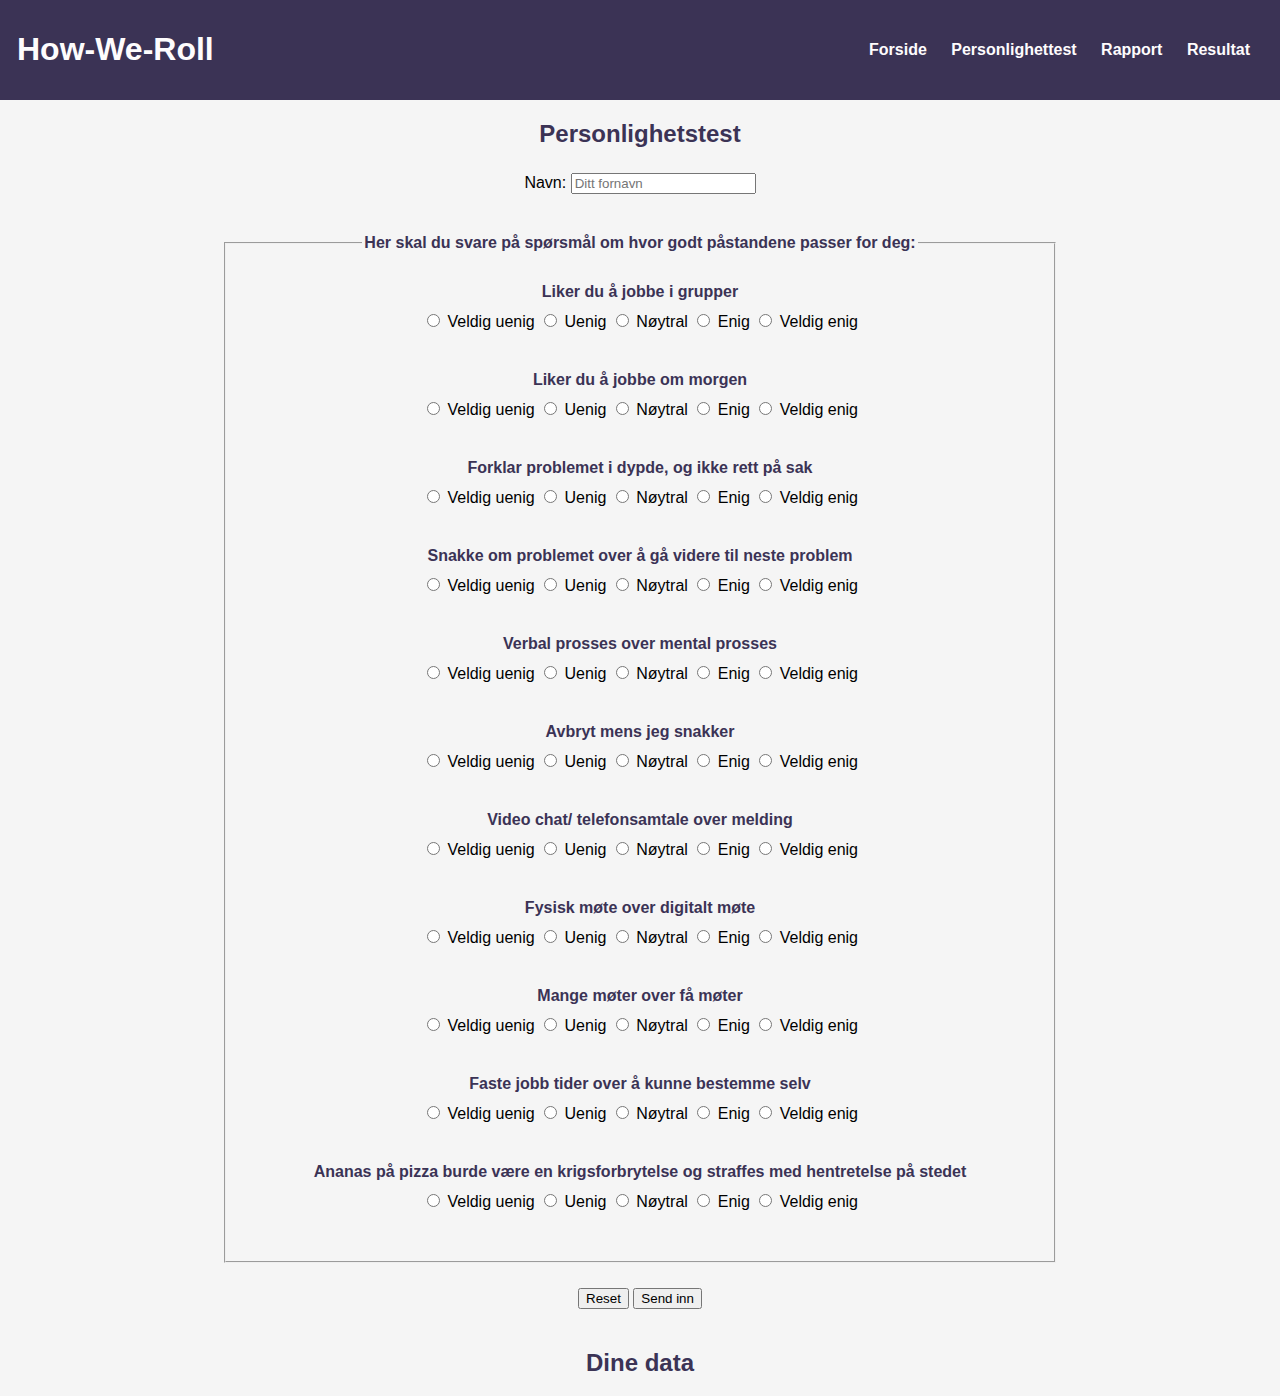
==== personlighetstest.html @ 8b93a7c5 "endringer 13. desember" ====
<!DOCTYPE html>
<html lang="no-NB">
	<head>
		<meta charset="UTF-8">
		<meta http-equiv="X-UA-Compatible" content="IE=edge">
		<meta name="viewport" content="width=device-width, initial-scale=1">
		<title>How-We-Roll</title>
		<link rel="stylesheet" href="assets/css/base.css">
		<link rel="icon" href="assets/img/favicon.png">
	</head>
	<body>
		<nav>
			<div id="navbar">
				<h1 id="PrimaryTitle">How-We-Roll</h1>
				<ul>
					<li><a href="index.html">Forside</a></li>
					<li><a href="personlighetstest.html">Personlighettest</a></li>
					<li><a href="rapport.html">Rapport</a></li>
					<li><a href="Resultat.html">Resultat</a></li>
				</ul>
			</div>
		</nav>
		<div id="content">
			<form id="formWrapper">
				<h2>Personlighetstest</h2>
				<div>
					<span>
						<label for="name">Navn:</label>
						<input type="name" id="name" name="name" placeholder="Ditt fornavn" required>
					</span>
				</div>
				<fieldset>
					<legend>Her skal du svare på spørsmål om hvor godt påstandene passer for deg:</legend>
					<div>
						<h4>Liker du å jobbe i grupper</h4>

						<input type="radio" id="LikeJobbeIGrupper1" name="LikeJobbeIGrupper" value="0">
						<label for="LikeJobbeIGrupper1">Veldig uenig</label>

						<input type="radio" id="LikeJobbeIGrupper3" name="LikeJobbeIGrupper" value="25">
						<label for="LikeJobbeIGrupper3">Uenig</label>

						<input type="radio" id="LikeJobbeIGrupper6" name="LikeJobbeIGrupper" value="50">
						<label for="LikeJobbeIGrupper6">Nøytral</label>

						<input type="radio" id="LikeJobbeIGrupper4" name="LikeJobbeIGrupper" value="75">
						<label for="LikeJobbeIGrupper4">Enig</label>

						<input type="radio" id="LikeJobbeIGrupper5" name="LikeJobbeIGrupper" value="100">
						<label for="LikeJobbeIGrupper5">Veldig enig</label>
					</div>
					<div>
						<h4>Liker du å jobbe om morgen</h4>

						<input type="radio" id="LikeJobbeOmMorgen1" name="likeJobbeOmMorgen" value="100">
						<label for="LikeJobbeOmMorgen1">Veldig uenig</label>

						<input type="radio" id="LikeJobbeOmMorgen2" name="likeJobbeOmMorgen" value="75">
						<label for="LikeJobbeOmMorgen2">Uenig</label>

						<input type="radio" id="LikeJobbeOmMorgen6" name="likeJobbeOmMorgen" value="50">
						<label for="LikeJobbeOmMorgen6">Nøytral</label>

						<input type="radio" id="LikeJobbeOmMorgen3" name="likeJobbeOmMorgen" value="25">
						<label for="LikeJobbeOmMorgen3">Enig</label>

						<input type="radio" id="LikeJobbeOmMorgen5" name="likeJobbeOmMorgen" value="0">
						<label for="LikeJobbeOmMorgen5">Veldig enig</label>

					</div>
					<div>
						<h4>Forklar problemet i dypde, og ikke rett på sak</h4>

						<input type="radio" id="FortellProblemetIDypde1" name="FortellProblemetIDypde" value="100">
						<label for="FortellProblemetIDypde1">Veldig uenig</label>

						<input type="radio" id="FortellProblemetIDypde2" name="FortellProblemetIDypde" value="75">
						<label for="FortellProblemetIDypde2">Uenig</label>

						<input type="radio" id="FortellProblemetIDypde6" name="FortellProblemetIDypde" value="50">
						<label for="FortellProblemetIDypde6">Nøytral</label>

						<input type="radio" id="FortellProblemetIDypde3" name="FortellProblemetIDypde" value="25">
						<label for="FortellProblemetIDypde3">Enig</label>

						<input type="radio" id="FortellProblemetIDypde5" name="FortellProblemetIDypde" value="0">
						<label for="FortellProblemetIDypde5">Veldig enig</label>

					</div>
					<div>
						<h4>Snakke om problemet over å gå videre til neste problem</h4>

						<input type="radio" id="SnakkeOmProblemet1" name="SnakkeOmProblemet" value="0">
						<label for="SnakkeOmProblemet1">Veldig uenig</label>

						<input type="radio" id="SnakkeOmProblemet2" name="SnakkeOmProblemet" value="25">
						<label for="SnakkeOmProblemet2">Uenig</label>

						<input type="radio" id="SnakkeOmProblemet6" name="SnakkeOmProblemet" value="50">
						<label for="SnakkeOmProblemet6">Nøytral</label>

						<input type="radio" id="SnakkeOmProblemet3" name="SnakkeOmProblemet" value="75">
						<label for="SnakkeOmProblemet3">Enig</label>

						<input type="radio" id="SnakkeOmProblemet5" name="SnakkeOmProblemet" value="100">
						<label for="SnakkeOmProblemet5">Veldig enig</label>

					</div>
					<div>
						<h4>Verbal prosses over mental prosses</h4>

						<input type="radio" id="VerbalProssesOverMentalProsses1" name="VerbalProssesOverMentalProsses" value="100">
						<label for="VerbalProssesOverMentalProsses1">Veldig uenig</label>

						<input type="radio" id="VerbalProssesOverMentalProsses2" name="VerbalProssesOverMentalProsses" value="75">
						<label for="VerbalProssesOverMentalProsses2">Uenig</label>

						<input type="radio" id="VerbalProssesOverMentalProsses6" name="VerbalProssesOverMentalProsses" value="50">
						<label for="VerbalProssesOverMentalProsses6">Nøytral</label>

						<input type="radio" id="VerbalProssesOverMentalProsses3" name="VerbalProssesOverMentalProsses" value="25">
						<label for="VerbalProssesOverMentalProsses3">Enig</label>

						<input type="radio" id="VerbalProssesOverMentalProsses5" name="VerbalProssesOverMentalProsses" value="0">
						<label for="VerbalProssesOverMentalProsses5">Veldig enig</label>

					</div>
					<div>
						<h4>Avbryt mens jeg snakker</h4>

						<input type="radio" id="AvbrytMensJegSnakker1" name="AvbrytMensJegSnakker" value="0">
						<label for="AvbrytMensJegSnakker1">Veldig uenig</label>

						<input type="radio" id="AvbrytMensJegSnakker2" name="AvbrytMensJegSnakker" value="25">
						<label for="AvbrytMensJegSnakker2">Uenig</label>


						<input type="radio" id="AvbrytMensJegSnakker6" name="AvbrytMensJegSnakker" value="50">
						<label for="AvbrytMensJegSnakker6">Nøytral</label>

						<input type="radio" id="AvbrytMensJegSnakker3" name="AvbrytMensJegSnakker" value="75">
						<label for="AvbrytMensJegSnakker3">Enig</label>

						<input type="radio" id="AvbrytMensJegSnakker5" name="AvbrytMensJegSnakker" value="100">
						<label for="AvbrytMensJegSnakker5">Veldig enig</label>
					</div>
					<div>
						<h4>Video chat/ telefonsamtale over melding</h4>

						<input type="radio" id="VideoChatOverMelding1" name="VideoChatOverMelding" value="100">
						<label for="VideoChatOverMelding1">Veldig uenig</label>

						<input type="radio" id="VideoChatOverMelding2" name="VideoChatOverMelding" value="75">
						<label for="VideoChatOverMelding2">Uenig</label>

						<input type="radio" id="VideoChatOverMelding6" name="VideoChatOverMelding" value="50">
						<label for="VideoChatOverMelding6">Nøytral</label>

						<input type="radio" id="VideoChatOverMelding3" name="VideoChatOverMelding" value="25">
						<label for="VideoChatOverMelding3">Enig</label>

						<input type="radio" id="VideoChatOverMelding5" name="VideoChatOverMelding" value="0">
						<label for="VideoChatOverMelding5">Veldig enig</label>
					</div>
					<div>
						<h4>Fysisk møte over digitalt møte</h4>

						<input type="radio" id="FysiskMoteOverDigitaltMote1" name="FysiskMoteOverDigitaltMote" value="0">
						<label for="FysiskMoteOverDigitaltMote1">Veldig uenig</label>

						<input type="radio" id="FysiskMoteOverDigitaltMote2" name="FysiskMoteOverDigitaltMote" value="25">
						<label for="FysiskMoteOverDigitaltMote2">Uenig</label>

						<input type="radio" id="FysiskMoteOverDigitaltMote6" name="FysiskMoteOverDigitaltMote" value="50">
						<label for="FysiskMoteOverDigitaltMote6">Nøytral</label>

						<input type="radio" id="FysiskMoteOverDigitaltMote3" name="FysiskMoteOverDigitaltMote" value="75">
						<label for="FysiskMoteOverDigitaltMote3">Enig</label>

						<input type="radio" id="FysiskMoteOverDigitaltMote5" name="FysiskMoteOverDigitaltMote" value="100">
						<label for="FysiskMoteOverDigitaltMote5">Veldig enig</label>

					</div>
					<div>
						<h4>Mange møter over få møter</h4>

						<input type="radio" id="MangeMoterOverFaMoter1" name="MangeMoterOverFaMoter" value="100">
						<label for="MangeMoterOverFaMoter1">Veldig uenig</label>

						<input type="radio" id="MangeMoterOverFaMoter2" name="MangeMoterOverFaMoter" value="75">
						<label for="MangeMoterOverFaMoter2">Uenig</label>

						<input type="radio" id="MangeMoterOverFaMoter6" name="MangeMoterOverFaMoter" value="50">
						<label for="MangeMoterOverFaMoter6">Nøytral</label>

						<input type="radio" id="MangeMoterOverFaMoter3" name="MangeMoterOverFaMoter" value="25">
						<label for="MangeMoterOverFaMoter3">Enig</label>

						<input type="radio" id="MangeMoterOverFaMoter5" name="MangeMoterOverFaMoter" value="0">
						<label for="MangeMoterOverFaMoter5">Veldig enig</label>

					</div>
					<div>
						<h4>Faste jobb tider over å kunne bestemme selv</h4>

						<input type="radio" id="FastJobbTidOverBestemmeSelv1" name="FastJobbTidOverBestemmeSelv" value="100">
						<label for="FastJobbTidOverBestemmeSelv1">Veldig uenig</label>

						<input type="radio" id="FastJobbTidOverBestemmeSelv2" name="FastJobbTidOverBestemmeSelv" value="75">
						<label for="FastJobbTidOverBestemmeSelv2">Uenig</label>
						
						<input type="radio" id="FastJobbTidOverBestemmeSelv6" name="FastJobbTidOverBestemmeSelv" value="50">
						<label for="FastJobbTidOverBestemmeSelv6">Nøytral</label>

						<input type="radio" id="FastJobbTidOverBestemmeSelv3" name="FastJobbTidOverBestemmeSelv" value="25">
						<label for="FastJobbTidOverBestemmeSelv3">Enig</label>

						<input type="radio" id="FastJobbTidOverBestemmeSelv5" name="FastJobbTidOverBestemmeSelv" value="0">
						<label for="FastJobbTidOverBestemmeSelv5">Veldig enig</label>

					</div>
					<div>
						<h4>Ananas på  pizza burde være en krigsforbrytelse og straffes med hentretelse på stedet </h4>

						<input type="radio" id="AnanasPaPizza1" name="AnanasPaPizza" value="0">
						<label for="AnanasPaPizza1">Veldig uenig</label>

						<input type="radio" id="AnanasPaPizza2" name="AnanasPaPizza" value="25">
						<label for="AnanasPaPizza2">Uenig</label>

						<input type="radio" id="AnanasPaPizza6" name="AnanasPaPizza" value="50" required>
						<label for="AnanasPaPizza6">Nøytral</label>

						<input type="radio" id="AnanasPaPizza4" name="AnanasPaPizza" value="75">
						<label for="AnanasPaPizza4">Enig</label>

						<input type="radio" id="AnanasPaPizza5" name="AnanasPaPizza" value="100">
						<label for="AnanasPaPizza5">Veldig enig</label>

						
					</div>
				</fieldset>
				<div>
					<button type="reset">Reset</button>
					<button type="submit">Send inn</button>
				</div>
			</form>
			<div class="results">
				<h2>Dine data</h2>
				<pre></pre>
			</div>
		</div>
	</body>
	<script>
		async function postData(url = '', data = {}) {
			const response = await fetch(url, {
				method: 'POST',
				mode: 'cors',
				cache: 'no-cache',
				credentials: 'same-origin',
				headers: {
					'Content-Type': 'application/json',
				},
				redirect: 'follow',
				referrerPolicy: 'no-referrer',
				body: JSON.stringify(data)
			});

			return response.json();
		}

		function handleSubmit(event) {
			event.preventDefault();
			const data = new FormData(event.target);
			const formJSON = Object.fromEntries(data.entries());
			const results = document.querySelector('.results pre');

			postData('https://bacit.info/', formJSON)
			.then(data => {
				let timestamp = data.time;
				let trxid = data.trxid;
				let bacitUrl = ("https://bacit.info/hwr/" + timestamp + "-" + trxid + ".json");


				results.innerText = ("JSON has been submitted to " + bacitUrl); // JSON.stringify(data, null, 2)

				console.log(bacitUrl);
				localStorage.bacitUrl = bacitUrl;
			});
		}

		const form = document.querySelector('form');
		form.addEventListener('submit', handleSubmit);
  </script>
</html>
---- assets/css/base.css ----
/* AOOOOGGAAA */
body {
    background-color: whitesmoke;
    display: flex;
    flex-direction: column;
    justify-content: center;
    text-align: center;
    min-height: 10vh;
    margin: 0;
    padding: 0;
    font-family: Arial;
}

h1, h2, h4 {
    font-family: Arial;
    color: #3B3355;
}

/* --- Custom IDs and classes --- */
#content {
    margin: 100px 0 0 0;
}

/* Navigationbar styles */

#navbar {
    width: 100%;
    display: flex;
    align-items: center;
    padding: 10px;
    top: 0;
    position: fixed;
    background-color: #3B3355;
    overflow: hidden;
    min-width: 500px;
}

#navbar h1 {
    color: #FEFCFD;
    padding: 0 0 0 7px;
}

#navbar ul {
    flex: 1;
    text-align: right;
    padding: 0 30px 0 0;
}

#navbar ul li {
    display: inline-block;
    list-style: none;
    position: relative;
}

#navbar ul li a {
    position: relative;
    margin: 0;
    padding: 0 10px;
    text-decoration: none;
    color: #FEFCFD;
    font-family: Arial;
    font-weight: bold;
}

#navbar ul li a:hover {
    margin: 0;
    border-bottom: 4px solid #FFFFFF;
}

/* Form styles */
#formWrapper {
    margin: 0 auto;
    min-width: 50%;
    max-width: 65%;
}

#formWrapper fieldset {
    margin: 25px 0 0 0;
}

#formWrapper fieldset legend {
    font-weight: bold;
    color: #3B3355;
}

#formWrapper div {
    margin: 25px 0 40px 0;
}

#formWrapper h4 {
    margin: 0 0 10px 0;
}

input[type="radio"]:checked+label {
    font-weight: bold;
    color: #3B3355;
}
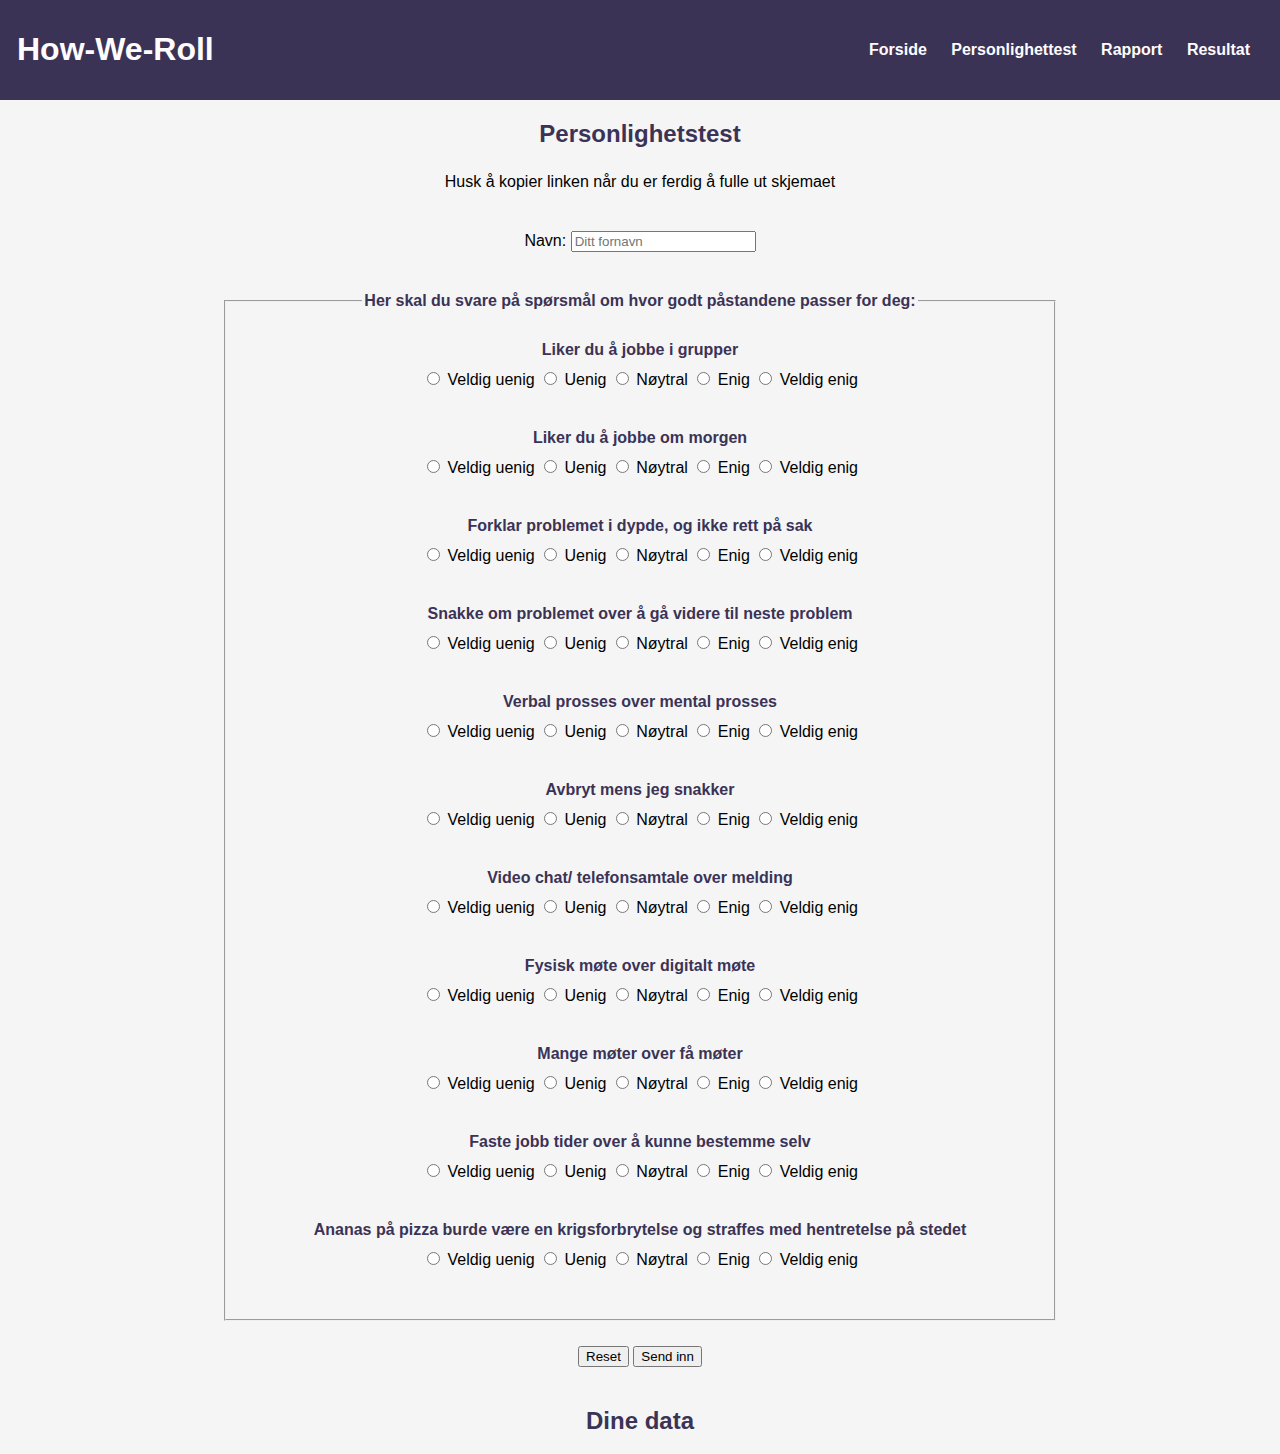
==== commit ea3dfd50: "gjort Rapport dynamisk med bruk av Cookie" ====
--- a/personlighetstest.html
+++ b/personlighetstest.html
@@ -21,8 +21,11 @@
 			</div>
 		</nav>
 		<div id="content">
-			<form id="formWrapper">
-				<h2>Personlighetstest</h2>
+            <form id="formWrapper">
+				<h2>Personlighetstest </h2>
+				<div>
+					<p>Husk å kopier linken når du er ferdig å fulle ut skjemaet</p>
+				</div>	
 				<div>
 					<span>
 						<label for="name">Navn:</label>
@@ -252,21 +255,25 @@
 		</div>
 	</body>
 	<script>
+		// kode hentet fra https://github.com/Gruppe-6B/how-we-roll/blob/main/how-we-roll.html
+		// Example POST method implementation using fetch:
 		async function postData(url = '', data = {}) {
+			// Default options are marked with *
 			const response = await fetch(url, {
-				method: 'POST',
-				mode: 'cors',
-				cache: 'no-cache',
-				credentials: 'same-origin',
+				method: 'POST', // *GET, POST, PUT, DELETE, etc.
+				mode: 'cors', // no-cors, *cors, same-origin
+				cache: 'no-cache', // *default, no-cache, reload, force-cache,only-if-cached
+				credentials: 'same-origin', // include, *same-origin, omit
 				headers: {
 					'Content-Type': 'application/json',
+					// 'Content-Type': 'application/x-www-form-urlencoded',
 				},
-				redirect: 'follow',
-				referrerPolicy: 'no-referrer',
-				body: JSON.stringify(data)
+				redirect: 'follow', // manual, *follow, error
+				referrerPolicy: 'no-referrer', // no-referrer,*no-referrer-when-downgrade, origin, origin-when-cross-origin, same-origin, strict-origin, strict-origin-when-cross-origin, unsafe-url
+				body: JSON.stringify(data) // body data type must match"Content-Type"header
 			});
 
-			return response.json();
+			return response.json(); // parses JSON response into native JavaScriptobjects
 		}
 
 		function handleSubmit(event) {
@@ -281,7 +288,7 @@
 				let trxid = data.trxid;
 				let bacitUrl = ("https://bacit.info/hwr/" + timestamp + "-" + trxid + ".json");
 
-
+				document.cookie = bacitUrl //lagrer JSON URl i en cookie
 				results.innerText = ("JSON has been submitted to " + bacitUrl); // JSON.stringify(data, null, 2)
 
 				console.log(bacitUrl);
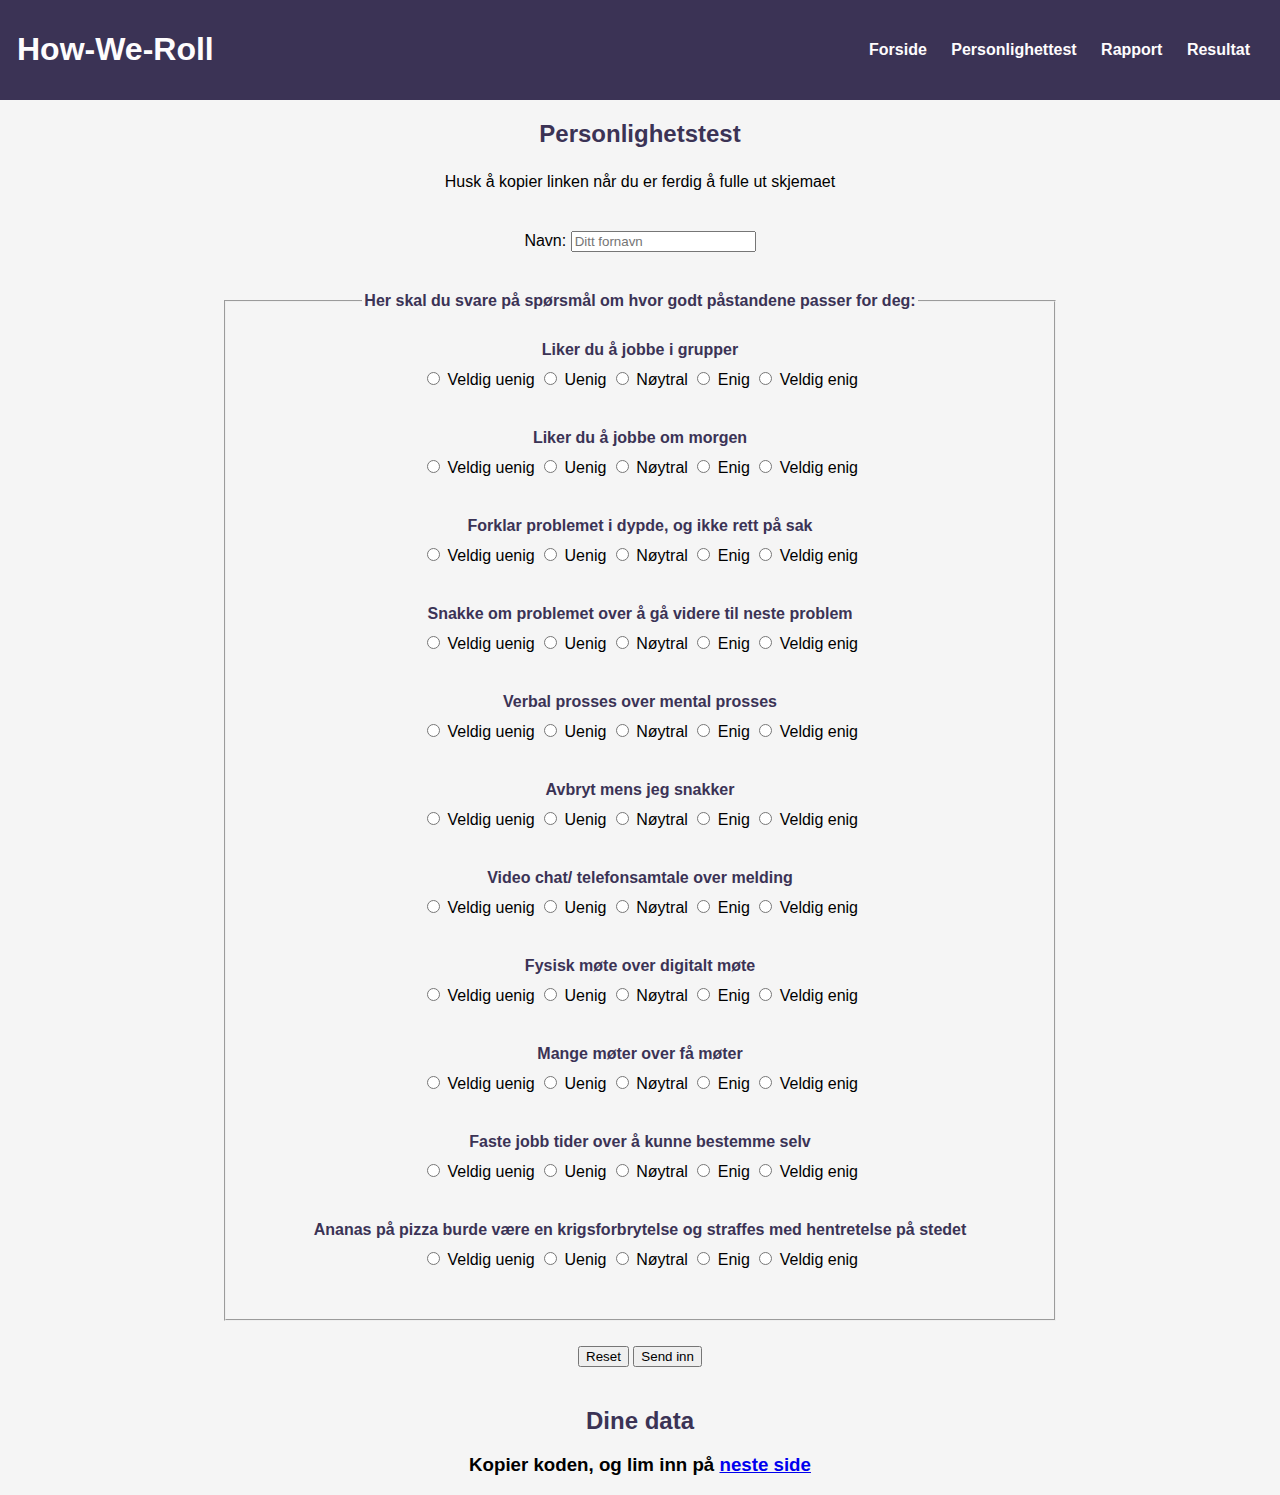
==== commit 13166289: "Endringer 19.des" ====
--- a/personlighetstest.html
+++ b/personlighetstest.html
@@ -250,6 +250,7 @@
 			</form>
 			<div class="results">
 				<h2>Dine data</h2>
+				<h3>Kopier koden, og lim inn på <a href="rapport.html">neste side</a></h3>
 				<pre></pre>
 			</div>
 		</div>
@@ -286,10 +287,10 @@
 			.then(data => {
 				let timestamp = data.time;
 				let trxid = data.trxid;
-				let bacitUrl = ("https://bacit.info/hwr/" + timestamp + "-" + trxid + ".json");
-
-				document.cookie = bacitUrl //lagrer JSON URl i en cookie
-				results.innerText = ("JSON has been submitted to " + bacitUrl); // JSON.stringify(data, null, 2)
+				let bacitUrl = ("" + timestamp + "-" + trxid + "");
+
+				// document.cookie = bacitUrl //lagrer JSON URl i en cookie
+				results.innerText = ("Dette er koden din: " + bacitUrl); // JSON.stringify(data, null, 2)
 
 				console.log(bacitUrl);
 				localStorage.bacitUrl = bacitUrl;
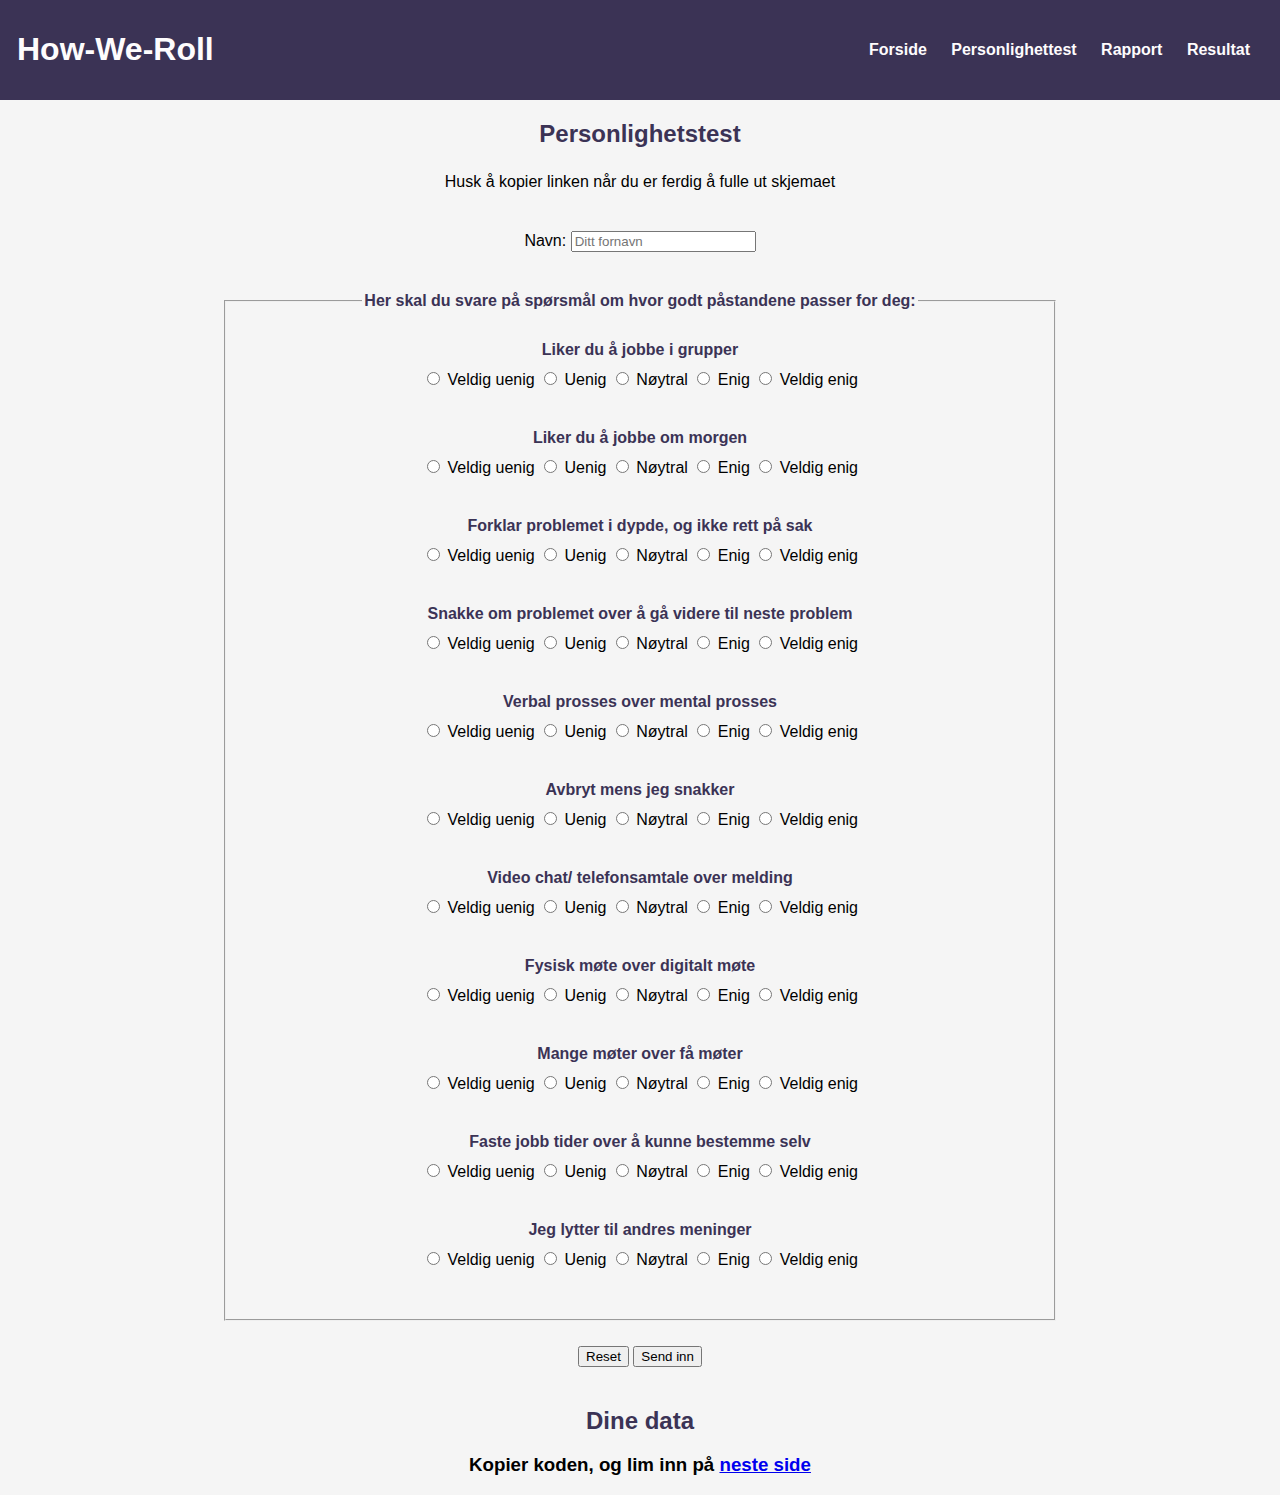
==== commit 0bf9f29c: "siste endringer" ====
--- a/personlighetstest.html
+++ b/personlighetstest.html
@@ -37,7 +37,7 @@
 					<div>
 						<h4>Liker du å jobbe i grupper</h4>
 
-						<input type="radio" id="LikeJobbeIGrupper1" name="LikeJobbeIGrupper" value="0">
+						<input type="radio" id="LikeJobbeIGrupper1" name="LikeJobbeIGrupper" value="0"> <!-- gir navn og verdi til hver av radioknappene slik at disse kan knyttes opp til scriptet i de andre filene -->
 						<label for="LikeJobbeIGrupper1">Veldig uenig</label>
 
 						<input type="radio" id="LikeJobbeIGrupper3" name="LikeJobbeIGrupper" value="25">
@@ -223,7 +223,7 @@
 
 					</div>
 					<div>
-						<h4>Ananas på  pizza burde være en krigsforbrytelse og straffes med hentretelse på stedet </h4>
+						<h4>Jeg lytter til andres meninger </h4>
 
 						<input type="radio" id="AnanasPaPizza1" name="AnanasPaPizza" value="0">
 						<label for="AnanasPaPizza1">Veldig uenig</label>
@@ -277,27 +277,26 @@
 			return response.json(); // parses JSON response into native JavaScriptobjects
 		}
 
-		function handleSubmit(event) {
+		function handleSubmit(event) { // funksjonen henter data data fra JSON skjemaet, og presenterer en personlig kode når man trykker på submit-knappen ("Send inn")
 			event.preventDefault();
-			const data = new FormData(event.target);
-			const formJSON = Object.fromEntries(data.entries());
-			const results = document.querySelector('.results pre');
-
-			postData('https://bacit.info/', formJSON)
+			const data = new FormData(event.target); // lager en verdi som kan bli hentet av en fetch-metode 
+			const formJSON = Object.fromEntries(data.entries());// lager en liste av dataen som blir fylt inn 
+			const results = document.querySelector('.results pre'); //Velger "div class = results"
+
+			postData('https://bacit.info/', formJSON) 
 			.then(data => {
-				let timestamp = data.time;
-				let trxid = data.trxid;
-				let bacitUrl = ("" + timestamp + "-" + trxid + "");
-
-				// document.cookie = bacitUrl //lagrer JSON URl i en cookie
-				results.innerText = ("Dette er koden din: " + bacitUrl); // JSON.stringify(data, null, 2)
+				let timestamp = data.time; // henter tidstempel fra JSON-skjemaet
+				let trxid = data.trxid; // henter id-en til dataen man putter inn
+				let bacitUrl = ("" + timestamp + "-" + trxid + ""); //lager personlig kode
+
+				results.innerText = ("Dette er koden din: " + bacitUrl); // Legger til vår beskjed og viser din personlige kode
 
 				console.log(bacitUrl);
-				localStorage.bacitUrl = bacitUrl;
+				localStorage.bacitUrl = bacitUrl; // lar deg lagre verdier i nettleseren 
 			});
 		}
 
-		const form = document.querySelector('form');
-		form.addEventListener('submit', handleSubmit);
+		const form = document.querySelector('form'); // velger div classen = "form"
+		form.addEventListener('submit', handleSubmit); // legger til event på "send inn"-knappen 
   </script>
 </html>